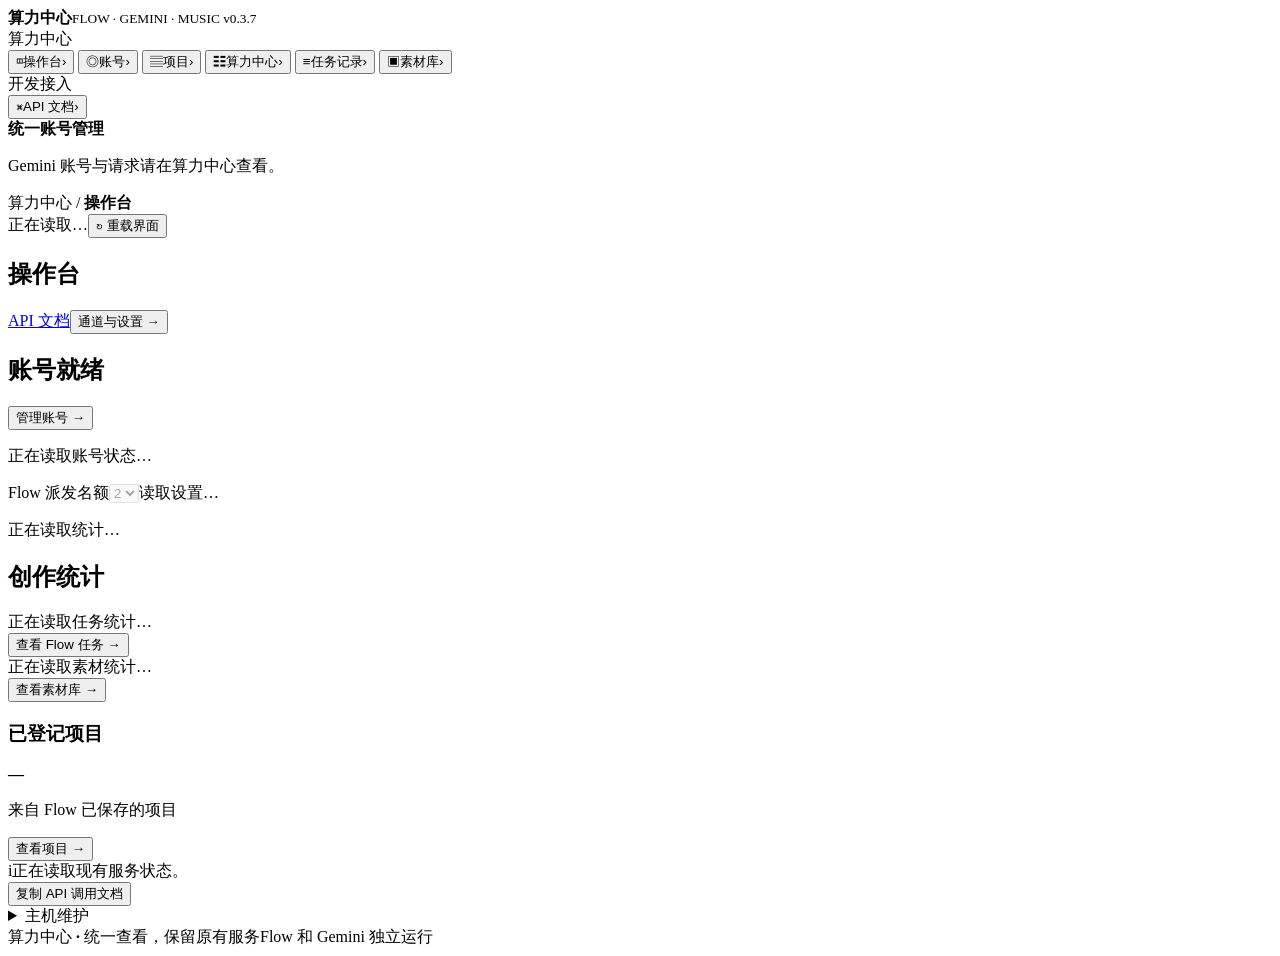
==== packaging/ubuntu/snapshot/workbench/index.html @ 949865a6 "优化账号池界面并折叠异常详情" ====
<!doctype html>
<html lang="zh-CN">
<head>
  <meta charset="utf-8">
  <meta name="viewport" content="width=device-width, initial-scale=1">
  <meta name="color-scheme" content="light">
  <title>算力中心</title>
  <link rel="stylesheet" href="/style.css">
  <script defer src="/app.js"></script>
</head>
<body>
  <div class="app-shell">
    <aside class="sidebar" aria-label="主导航">
      <div class="brand"><div class="brand-mark" aria-hidden="true"><span></span><span></span><span></span></div><div><strong>算力中心</strong><small>FLOW · GEMINI · MUSIC <span class="brand-version" aria-label="版本 0.3.7">v0.3.7</span></small></div></div>
      <div class="nav-label">算力中心</div>
      <nav class="navigation" aria-label="算力中心">
        <button class="nav-item active" data-view="overview" aria-current="page"><span class="nav-icon" aria-hidden="true">◫</span>操作台<span class="nav-arrow">›</span></button>
        <button class="nav-item" data-view="accounts"><span class="nav-icon" aria-hidden="true">◎</span>账号<span class="nav-arrow">›</span></button>
        <button class="nav-item" data-view="projects"><span class="nav-icon" aria-hidden="true">▤</span>项目<span class="nav-arrow">›</span></button>
        <button class="nav-item" data-view="work" type="button"><span class="nav-icon" aria-hidden="true">☷</span>算力中心<span class="nav-arrow">›</span></button>
        <button class="nav-item" data-view="records" type="button"><span class="nav-icon" aria-hidden="true">≡</span>任务记录<span class="nav-arrow">›</span></button>
        <button class="nav-item" data-view="library"><span class="nav-icon" aria-hidden="true">▣</span>素材库<span class="nav-arrow">›</span></button>
      </nav>
      <div class="sidebar-separator"></div>
      <div class="nav-label">开发接入</div>
      <nav class="navigation" aria-label="开发接入">
        <button class="nav-item" data-view="api" type="button"><span class="nav-icon" aria-hidden="true">⌘</span>API 文档<span class="nav-arrow">›</span></button>
      </nav>
      <div class="sidebar-note"><span class="note-dot"></span><div><b>统一账号管理</b><p>Gemini 账号与请求请在算力中心查看。</p></div></div>
    </aside>

    <main class="main-content">
      <header class="topbar"><div class="breadcrumb">算力中心 <span>/</span> <strong id="breadcrumb">操作台</strong></div><div class="top-actions"><span id="frontendUpdateStatus" class="updated" role="status" hidden>新版已到达 · 处理完草稿并返回操作台后自动更新</span><span id="lastUpdated" class="updated">正在读取…</span><button id="refresh" class="button button-light" type="button"><span aria-hidden="true">↻</span> 重载界面</button></div></header>

      <div class="content">
        <nav id="workBar" class="work-bar" aria-label="算力中心" hidden>
          <a href="#tasks" data-view="tasks">Flow</a>
          <a href="#conversations" data-view="conversations">自定义对话</a>
          <a href="#music" data-view="music">音乐生成</a>
        </nav>
        <section id="overviewView" class="view" aria-labelledby="overviewHeading">
          <div class="page-heading desk-heading">
            <div><h1 id="overviewHeading">操作台</h1></div>
            <div class="desk-heading-actions"><a class="button button-light" href="#api" data-view="api">API 文档</a><button id="overviewSchedule" class="button button-primary" type="button">通道与设置 <span aria-hidden="true">→</span></button></div>
          </div>

          <section id="operationsDashboard" class="operations-dashboard" aria-labelledby="dashboardHeading">
            <header class="dashboard-heading"><h2 id="dashboardHeading">账号就绪</h2><button class="text-link" type="button" data-view="accounts">管理账号 <span aria-hidden="true">→</span></button></header>
            <div id="overviewInsights" class="dashboard-summary"><p class="dashboard-loading">正在读取账号状态…</p></div>
            <section id="governanceDialog" class="governance-dialog governance-inline" hidden aria-labelledby="governanceTitle">
              <header><h2 id="governanceTitle">Gemini 一键就绪</h2><button type="button" class="button button-light" data-govern-close>收起</button></header>
              <p id="governanceStatus" role="status"></p>
              <div id="governanceItems"></div>
              <footer><button id="governanceCheck" class="button button-light" type="button">重新检查</button><button id="governanceRecords" type="button" class="text-link">对话记录 →</button></footer>
            </section>
            <div class="desk-usage">
              <div class="desk-dispatch"><label for="dispatchConcurrency">Flow 派发名额</label><select id="dispatchConcurrency" disabled><option value="1">1</option><option value="2" selected>2</option><option value="3">3</option><option value="4">4</option><option value="5">5</option></select><span id="dispatchConcurrencyStatus" class="dispatch-concurrency-status" role="status" aria-live="polite">读取设置…</span></div>
              <section id="geminiQuotaOverview" class="dashboard-quotas" aria-label="Flow 任务与 Gemini 额度"><p>正在读取统计…</p></section>
              <div id="dashboardRuntime"></div>
            </div>
          </section>

          <section class="desk-activity" aria-labelledby="deskActivityHeading">
            <h2 id="deskActivityHeading">创作统计</h2>
            <div class="overview-distributions">
              <article class="overview-chart"><div id="overviewTaskChart"><div class="empty">正在读取任务统计…</div></div><button class="text-link" type="button" data-view="tasks">查看 Flow 任务 <span aria-hidden="true">→</span></button></article>
              <article class="overview-chart"><div id="overviewMaterialChart"><div class="empty">正在读取素材统计…</div></div><button class="text-link" type="button" data-view="library">查看素材库 <span aria-hidden="true">→</span></button></article>
              <article class="overview-chart desk-projects"><div class="overview-chart-header"><h3>已登记项目</h3><strong id="projectCount">—</strong></div><p>来自 Flow 已保存的项目</p><button class="text-link" type="button" data-view="projects">查看项目 <span aria-hidden="true">→</span></button></article>
            </div>
          </section>

          <div class="desk-footer">
            <div class="notice" role="note"><span class="notice-symbol" aria-hidden="true">i</span><span id="sourceNotice">正在读取现有服务状态。</span></div>
            <div class="desk-footer-actions"><button id="overviewApiCopy" class="text-link" type="button">复制 API 调用文档</button><span id="overviewCopyStatus" class="overview-copy-status" role="status" aria-live="polite"></span></div>
            <details class="desk-maintenance"><summary>主机维护</summary><div class="host-power"><div class="host-power-info"><span>关闭 Ubuntu 主机后，所有服务、账号浏览器和进行中的任务都会停止，操作台也会下线。</span></div><span id="hostShutdownStatus" role="status"></span><button id="hostShutdown" class="button button-light host-shutdown" type="button">关闭主机</button></div></details>
          </div>
        </section>

        <section id="accountsView" class="view" aria-labelledby="accountsHeading" hidden>
          <div class="page-heading account-page-heading desk-heading"><div><h1 id="accountsHeading">统一账号池</h1><p>拖动卡片可调整 Gemini 和 Music 的账号优先顺序。</p></div><div class="account-heading-actions"><a class="button button-light" href="#api" data-view="api">API 文档 →</a><a class="button button-primary" href="http://127.0.0.1:18890/" target="_blank" rel="noopener noreferrer">＋ 添加本机账号</a></div></div>
          <div class="notice" role="note"><span class="notice-symbol" aria-hidden="true">i</span><span>Flow 与 Gemini 分别判断。官方实测成功仅证明该次调用；登录授权、额外核验和算力中心接入状态请查看账号详情。</span></div>
          <section class="account-pool" aria-labelledby="realAccountsHeading">
            <div class="account-pool-heading"><h2 id="realAccountsHeading">账号列表</h2><div class="account-heading-actions"><button id="activationScheduleToggle" class="button button-light" type="button" aria-expanded="false" aria-controls="activationSchedulePanel">通道与设置</button><button id="activateAccounts" hidden class="button button-primary" type="button" disabled>检查账号状态</button></div></div>
            <div id="realAccountsSummary" class="account-pool-summary">正在读取现有账号…</div>
            <div id="activationSchedulePanel" class="activation-schedule" hidden><h3>官方调用 · 账号池</h3><p>新对话按号池优先顺序分配，多轮固定账号；Gemini CLI 默认总并发 20，与 Flow 独立。网页登录和网页保活不参与官方调用，暂停限制继续保留。</p><p id="retainedSettings">正在只读核对已保存的设置…</p><div hidden>
              <form id="activationScheduleForm">
              <div class="activation-schedule-fields"><label><input id="activationScheduleEnabled" type="checkbox"> 启用每天定时检查</label><label>北京时间 <input id="activationScheduleTime" type="time" value="08:00" required></label><button class="button button-primary" type="submit">保存设置</button></div>
              <p id="activationScheduleStatus" class="panel-caption" role="status" aria-live="polite">正在读取定时设置…</p>
              <p class="panel-caption">算力中心运行时按时检查，近期已核对的账号不会重复检查。暂停、风控及结果待核查的账号会跳过；检查失败不会自动重试。</p>
              </form>
              <form id="activationPollForm" class="activation-poll">
                <div class="activation-schedule-fields"><label><input id="activationPollEnabled" type="checkbox"> 启用轮询检查</label><label>基础间隔 <input id="activationPollMinutes" type="number" min="1" max="1440" step="1" value="30" required> 分钟</label><button class="button button-primary" type="submit">保存轮询</button></div>
                <p id="activationPollStatus" class="panel-caption" role="status" aria-live="polite">正在读取轮询设置…</p>
                <p class="panel-caption">每次按顺序检查一个账号，实际间隔在设置值上下浮动 15%；近期已核对的账号不会重复检查。暂停、风控或检查失败的账号跳过，不自动重试。</p>
              </form>
            </div>
            </div><p class="panel-caption" hidden>逐个检查 Gemini 登录与额度，并读取 Flow 状态。每个符合条件的账号复用已有浏览器窗口，缺少窗口时按需打开；已有多个窗口不会自动关闭。冷却账号到期后再核对；有未确认消息或风控暂停的账号保留待处理。</p>
            <div id="activationProgress" hidden class="panel-caption" role="status" aria-live="polite">正在读取检查状态…</div>
            <div hidden><details id="activationDetails" hidden><summary>查看本轮账号结果</summary><div id="activationResults"></div></details></div>
            <div id="realAccountTable"><div class="empty">正在读取账号…</div></div>
            <p id="accountActionMessage" class="panel-caption" role="status" aria-live="polite"></p>
          </section>
          <section class="panel list-panel" aria-labelledby="dispatchPolicyHeading" hidden>
            <div class="panel-heading"><div><h2 id="dispatchPolicyHeading">Gemini 自动选号规则</h2><p class="panel-caption">用量达到上限时，自动选号不再选该账号；仅影响新的自动选号，不影响手动选号和 Flow。周用量未知时暂不按周用量排除。</p></div></div>
            <form id="dispatchPolicyForm" class="workflow-demo">
              <label for="fiveHourLimit">5 小时已用上限（%）</label><input id="fiveHourLimit" type="number" min="1" max="100" step="1" required>
              <label for="weeklyLimit">每周已用上限（%）</label><input id="weeklyLimit" type="number" min="1" max="100" step="1" required>
              <button id="saveDispatchPolicy" type="submit" class="button button-light">保存规则</button>
              <p id="dispatchPolicyMessage" class="panel-caption" role="status" aria-live="polite">正在读取规则…</p>
            </form>
          </section>
          <section class="panel list-panel" aria-labelledby="geminiActivityHeading">
            <div class="panel-heading"><div><h2 id="geminiActivityHeading">Gemini 请求记录</h2><p class="panel-caption">显示最近 100 条记录，官方独立实测与历史通道分别标注。</p></div><button id="refreshGeminiActivity" class="text-link" type="button">刷新记录</button></div>
            <div id="geminiActivity" class="table-wrap"><div class="empty">正在读取请求记录…</div></div>
          </section>
          <section class="panel original-tasks" aria-labelledby="geminiChatHeading">
            <div class="panel-heading"><div><h2 id="geminiChatHeading">Gemini 对话</h2><p class="panel-caption">官方 CLI 通道快捷发送；多轮对话和记录管理请使用对话页。</p></div></div>
            <div class="workflow-demo">
              <label for="geminiAccount">账号</label>
              <select id="geminiAccount"><option value="">先核对一个账号</option></select>
              <p><label for="geminiPrompt">内容</label></p>
              <textarea id="geminiPrompt" rows="4" cols="70" maxlength="20000" placeholder="输入要发送给 Gemini 的内容"></textarea>
              <p><label for="geminiFiles">添加附件（可选）</label></p>
              <input id="geminiFiles" type="file" multiple accept=".jpg,.jpeg,.png,.webp,.mp4,.mov,.webm,.pdf">
              <p class="subtle">支持图片、视频和 PDF；最多 4 个，合计不超过 100 MB。发送时附件会上传给 Gemini。</p>
              <div class="workflow-demo-actions"><button id="geminiSend" class="button button-primary" type="button">发送给 Gemini</button><button id="geminiNewRequest" class="button button-light" type="button" hidden>结束当前记录</button></div>
              <p id="geminiMessage" role="status">请选择账号，输入内容后发送。</p>
              <div id="geminiReply" aria-live="polite"></div>
            </div>
          </section>
        </section>

        <section id="projectsView" class="view" aria-labelledby="projectsHeading" hidden>
          <div class="page-heading"><div><div class="eyebrow"><span></span> PROJECTS</div><h1 id="projectsHeading">项目生命周期</h1><p>查看项目使用情况和素材保存状态。</p></div><a class="button button-light" href="#api" data-view="api">查看 API 文档 →</a></div>
          <div class="notice" role="note"><span class="notice-symbol" aria-hidden="true">i</span><span>目标规则：最后使用超过 7 天，且素材全部保存后清理。自动清理尚未启用；正在完善项目时间、云端清单与素材来源的核对。这里仅显示已登记项目。</span></div>
          <section class="panel list-panel"><div class="panel-heading"><div><h2>项目列表</h2><p id="projectListSummary" class="panel-caption">正在读取…</p></div><label class="search"><span aria-hidden="true">⌕</span><input id="projectSearch" type="search" placeholder="搜索项目、账号或编号" aria-label="搜索项目、账号或编号"></label></div><div id="projectTable" class="table-wrap"><div class="empty">正在读取项目…</div></div></section>
        </section>

        <section id="conversationsView" class="view" aria-labelledby="conversationsHeading" hidden>
          <div class="page-heading"><div><h1 id="conversationsHeading">自定义对话</h1><p>使用官方调用与账号池，保留每轮问答、账号和耗时。</p><p id="chatCreateStatus" class="chat-create-status" role="status" aria-live="polite"></p></div><button id="chatNew" class="button button-primary" type="button">新建对话</button></div>
          <div class="notice" role="note"><span class="notice-symbol">i</span><span>Gemini 无需网页常驻。新对话按号池优先顺序分配，续聊固定原账号；默认总并发 20，超出时排队，与 Flow 独立。单条新文字对话确认超时后，原账号最多重试三次；其他结果不明的请求待核对。</span></div>
          <section class="conversation-filters" aria-label="对话筛选">
            <div class="conversation-filter-grid">
              <label>搜索<input id="chatFilterSearch" type="search" placeholder="搜索对话名称" maxlength="120"></label>
              <label>账号<select id="chatFilterAccount"><option value="">全部账号</option></select></label>
              <label>状态<select id="chatFilterStatus" title="待核对包括结果或上下文未确认；其他状态按最近一轮显示。"><option value="">全部状态</option><option value="completed">已完成</option><option value="processing">处理中</option><option value="failed">失败</option><option value="unconfirmed">待核对</option><option value="empty">未开始</option><option value="unknown">状态未知</option></select></label>
              <label>类型<select id="chatFilterKind" aria-describedby="chatFilterHelp" title="生图和生视频按提问关键词识别，不代表生成成功；已有图片结果以实际保存为准。"><option value="">全部类型</option><option value="image">生图相关</option><option value="video">生视频相关</option><option value="image_result">已有图片结果</option><option value="attachment">含上传附件</option><option value="other">其他对话</option><option value="simulated">模拟测试</option></select></label>
              <button id="chatFilterReset" class="button button-light" type="button">清空筛选</button>
            </div>
            <div class="conversation-filter-footer"><span id="chatFilterSummary" role="status" aria-live="polite">正在读取对话…</span><span id="chatFilterHelp">生图和生视频按提问关键词识别，不代表已生成；Flow 独立任务在任务页。</span></div>
          </section>
          <div class="conversation-workspace">
            <section class="panel conversation-list-panel" aria-labelledby="chatListHeading">
              <div class="panel-heading conversation-list-heading"><h2 id="chatListHeading">我的对话</h2><button id="chatShowHidden" class="button button-light" type="button">查看已隐藏</button></div>
              <div id="chatList" class="compact-list" tabindex="0" aria-label="对话列表"></div>
            </section>
            <section class="panel conversation-detail-panel" aria-labelledby="chatTitle">
              <div class="panel-heading conversation-detail-heading"><div><h2 id="chatTitle">请选择或新建对话</h2><p class="panel-caption">问答、实际账号和耗时保存在本算力中心。</p></div><div class="conversation-detail-actions"><button id="chatRename" class="button button-light" type="button" disabled>重命名</button><button id="chatHide" class="button button-light" type="button" disabled>隐藏</button></div></div>
              <div id="chatHistory" class="workflow-demo conversation-history" tabindex="0" aria-label="对话内容" aria-live="polite"></div>
              <div class="workflow-demo conversation-composer">
                <div class="conversation-settings">
                  <div class="conversation-field"><label for="chatAccount">账号</label><select id="chatAccount"><option value="">请先核对 Gemini 登录</option></select></div>
                  <div class="conversation-field"><label for="chatModel">模型</label><select id="chatModel" disabled><option value="">Gemini 3.8 Flash</option></select></div>
                  <div class="conversation-field"><label for="chatEffort">思考等级</label><select id="chatEffort" disabled><option value="">中</option></select></div>
                </div>
                <p class="subtle" id="chatModelNote">官方调用使用固定模型，同一对话继续原账号与上下文。</p>
                <label class="conversation-prompt-label" for="chatPrompt">消息</label><textarea id="chatPrompt" rows="3" cols="70" maxlength="20000" placeholder="输入消息"></textarea>
                <div class="conversation-compose-actions"><div class="conversation-attachment"><label for="chatFiles">添加附件（可选）</label><input id="chatFiles" type="file" multiple accept=".jpg,.jpeg,.png,.webp,.mp4,.mov,.webm,.pdf"></div><button id="chatSend" class="button button-primary" type="button" disabled>发送</button></div>
                <p class="subtle conversation-attachment-note">此处发送文字对话；程序传图请使用 API 文档中的 Gemini 识图接口。</p><p id="chatMessage" role="status">请选择或新建对话。</p>
              </div>
            </section>
          </div>
        </section>

        <section id="libraryView" class="view" aria-labelledby="libraryHeading" hidden>
          <div class="page-heading library-page-heading"><div><div class="eyebrow"><span></span> MATERIAL LIBRARY</div><h1 id="libraryHeading">素材库</h1><p>集中查找、预览和管理你的图片、视频与音乐。</p></div><button id="libraryStorageOpen" class="button button-light" type="button">◫ 保存位置</button></div>
          <section class="library-intro" aria-label="素材库概览"><div><span class="section-kicker">YOUR MATERIALS</span><h2>让每一份成果，都找得到。</h2><p>图片、视频与音乐保存在已有素材库，可以直接预览和下载；历史 Gemini 分析结果保留。</p></div><div class="library-stats"><strong id="libraryTotal">—<small>份已保存素材</small></strong><div id="libraryBreakdown">正在读取素材库…</div></div></section>
          <section class="auto-analysis" hidden aria-label="素材自动分析"><div><strong>新素材自动分析</strong><p id="autoAnalysisStatus" role="status">正在读取设置…</p><small>使用已有 Gemini；只处理开启后的新素材，可能产生费用。补打会补充尚未进行 Gemini 分析的素材，保留已有标签；失败或结果未确认时不会自动重试。</small><p id="backfillStatus" role="status" aria-live="polite"></p><p id="backfillMessage" role="status" aria-live="polite"></p><div id="backfillIssues" aria-label="需要核对的素材"></div></div><div class="auto-analysis-actions"><button id="backfillOpen" class="button button-primary" type="button" disabled>读取中…</button><button id="backfillResume" class="button button-light" type="button" hidden>继续剩余素材</button><button id="autoAnalysisToggle" class="button button-light" type="button" disabled>读取中…</button></div></section>
          <details id="materialActivityPanel" class="panel list-panel"><summary><strong>Gemini 素材分析记录</strong> · 查看对应素材、调用账号和历史结果</summary><p class="panel-caption">按每次分析显示历史记录，账号来自该次请求；无法核实的信息会明确标出。点击素材可查看标签来源。</p><button id="materialActivityRefresh" class="button button-light" type="button">刷新分析记录</button><p id="materialActivityStatus" role="status"></p><div id="materialActivityList" class="table-wrap"></div><div class="library-pagination"><button id="materialActivityPrev" class="button button-light" type="button">← 上一页</button><span id="materialActivityPage"></span><button id="materialActivityNext" class="button button-light" type="button">下一页 →</button></div></details>
          <section class="library-filters" aria-label="素材筛选"><div class="library-filter-grid">
            <label class="library-query">搜索素材<input id="librarySearch" type="search" maxlength="500" placeholder="文件名、来源目录、提示词或内容标签"></label>
            <label>素材类型<select id="libraryKind"><option value="">全部类型</option><option value="image">图片</option><option value="video">视频</option><option value="audio">音频</option></select></label>
            <label>标签<select id="libraryTag"><option value="">全部标签</option></select></label><label>画风 ID<input id="libraryStyleId" maxlength="256" placeholder="精确匹配，可选"></label>
            <label>来源账号<select id="libraryAccount"><option value="">全部账号</option></select></label>
            <label>音频分类<select id="libraryAudioCategory"><option value="">全部分类</option><option value="music">音乐</option><option value="sound_effect">音效</option><option value="other">其他</option></select></label>
            <label>最短时长（秒）<input id="libraryDurationMin" type="number" min="0" step="any" placeholder="不限"></label>
            <label>最长时长（秒）<input id="libraryDurationMax" type="number" min="0" step="any" placeholder="不限"></label>
            <button id="libraryFind" class="button button-primary" type="button">搜索</button>
          </div><details class="library-advanced"><summary>多维筛选 <span>主体、场景、动作、风格、镜头、色调、关键词</span></summary><div id="libraryDimensionFilters" class="library-dimensions"></div></details>
          <div class="library-filter-actions"><button id="libraryReset" class="button button-light" type="button">清空筛选</button><p id="librarySummary" role="status">正在读取…</p></div></section>
          <div id="libraryItems" class="library-grid" aria-live="polite"></div><div class="library-pagination"><button id="libraryPrev" class="button button-light" type="button">← 上一页</button><span id="libraryPage"></span><button id="libraryNext" class="button button-light" type="button">下一页 →</button></div>
          <dialog id="backfillDialog" class="api-copy-dialog" aria-labelledby="backfillDialogHeading"><h2 id="backfillDialogHeading">补打素材标签</h2><p>找到 <strong id="backfillPreviewCount">0</strong> 份尚未进行 Gemini 分析的素材。</p><p>将使用现有 Gemini 逐份分析，保留已有标签，可能产生费用。已分析、失败或结果未确认的素材不会重复提交。</p><div class="api-key-dialog-actions"><button id="backfillConfirm" class="button button-primary" type="button">开始补打</button><button id="backfillCancel" class="button button-light" type="button">取消</button></div></dialog>
          <dialog id="libraryDetailPanel" class="library-dialog" aria-labelledby="materialDetailHeading"><div class="library-dialog-header"><div><span class="section-kicker">MATERIAL DETAILS</span><h2 id="materialDetailHeading">素材详情</h2></div><button id="libraryClose" class="button button-light" type="button">关闭</button></div><div id="libraryDetail"></div></dialog>
          <dialog id="libraryStorageDialog" class="storage-dialog" aria-labelledby="storageHeading"><div class="library-dialog-header"><div><span class="section-kicker">STORAGE</span><h2 id="storageHeading">素材保存位置</h2></div><button id="libraryStorageClose" class="button button-light" type="button">关闭</button></div><div class="storage-content"><p>当前素材由 Ubuntu 上的 Flow 素材库统一保存。</p><div class="storage-current"><span>正在使用的位置</span><strong id="libraryStoragePath">正在读取…</strong><small id="libraryStorageSpace"></small></div><p class="storage-warning">更换真实存放目录需要短暂停止 Flow，并核对与迁移已有素材。这里只保存待切换的位置，当前存放位置不会改变。</p><label for="libraryStorageTarget">计划使用的 Ubuntu 目录</label><input id="libraryStorageTarget" type="text" maxlength="1024" placeholder="输入已存在的空目录，例如 /mnt/素材盘/新素材库" autocomplete="off"><p class="storage-hint">请输入 Ubuntu 上的绝对路径；选择前请确保目录已存在且可写。</p><button id="libraryStoragePlan" class="button button-primary" type="button">检查并保存计划位置</button><p id="libraryStorageMessage" role="status"></p><p id="libraryStoragePending" class="storage-pending"></p></div></dialog>
        </section>

        <section id="tasksView" class="view" aria-labelledby="tasksHeading" hidden>
          <div class="page-heading"><div><div class="eyebrow"><span></span> TASKS</div><h1 id="tasksHeading">Flow 任务</h1><p>在算力中心查看流程进度和原后台任务。</p></div><a class="button button-light" href="#api" data-view="api">查看 API 文档 →</a></div>
          <div class="notice" role="note"><span class="notice-symbol" aria-hidden="true">i</span><span>Flow 任务由原后台执行，系统自动安排账号和项目。</span></div>
          <details class="panel task-tools original-tasks" aria-labelledby="flowCreateHeading">
            <summary><strong id="flowCreateHeading">创建 Flow 任务</strong></summary><p class="panel-caption">无需填写项目，系统自动安排账号和项目；任务会真实生成并可能消耗积分。</p>
            <div class="workflow-demo">
              <details><summary>项目设置（可选）</summary><p><label for="flowProject">指定已有项目（可选）</label><br><select id="flowProject"><option value="auto">自动安排账号和项目</option></select></p><p>保持自动安排即可直接创建任务，无需先建立或填写项目。</p></details>
              <p><label for="flowKind">类型</label> <select id="flowKind"><option value="image">图片</option><option value="video">视频</option><option value="audio">音频</option></select>
              <label for="flowModel">模型</label> <select id="flowModel"></select>
              <label for="flowAspect">比例</label> <select id="flowAspect"></select>
              <label for="flowCount">数量</label> <select id="flowCount"><option>1</option><option>2</option><option>3</option><option>4</option></select></p>
              <p id="flowVideoOptions" hidden><label for="flowResolution">清晰度</label> <select id="flowResolution"><option>720p</option><option>360p</option></select>
              <label for="flowDuration">时长（秒）</label> <select id="flowDuration"><option>8</option><option>4</option><option>6</option><option>10</option></select></p>
              <p><label for="flowStyleId">画风 ID（可选）</label> <input id="flowStyleId" type="text" autocomplete="off"></p>
              <p><label for="flowPrompt">提示词</label></p><textarea id="flowPrompt" rows="4" cols="70" maxlength="10000"></textarea>
              <p><label><input id="flowAutoRetry" type="checkbox" checked disabled> 单图或单视频失败后自动换号重试（最多 3 次）</label><br><small>取消勾选后只尝试一次。结果不明时保留原任务供核对。</small></p>
              <p><label><input id="flowConfirm" type="checkbox"> 我确认创建本次任务，并同意此次可能产生的积分消耗</label></p>
              <div class="workflow-demo-actions"><button id="flowSend" class="button button-primary" type="button" disabled>提交 Flow 任务</button><button id="flowNewRequest" class="button button-light" type="button" hidden>已核对，结束当前记录</button></div>
              <p id="flowMessage" role="status">请选择项目并填写提示词。</p>
            </div>
          </details>
          <details id="taskWindowsPanel" class="panel task-tools original-tasks" aria-labelledby="taskWindowsHeading"><summary><strong id="taskWindowsHeading">调度中心 · 账号任务窗口</strong></summary><p id="taskWindowsSummary" class="panel-caption">正在读取窗口绑定…</p><p class="panel-caption">每个账号固定一扇任务窗口，同账号输入排队。发送前重新核对账号、项目网页和桌面窗口，再激活到前台；手工窗口和草稿保留。以下显示上次核对结果。</p><div id="taskWindowsTable" class="table-wrap"><div class="empty">正在读取窗口…</div></div>
            <section class="original-tasks" aria-labelledby="accountSyncHeading">
              <div class="panel-heading"><div><h3 id="accountSyncHeading">调度任务记录</h3><p id="accountSyncSummary" class="panel-caption">正在读取调度任务记录…</p></div></div>
              <div id="accountSyncTable" class="table-wrap"><div class="empty">正在读取调度任务记录…</div></div>
            </section>
          </details>
        </section>
        <section id="recordsView" class="view" aria-labelledby="recordsHeading" hidden>
          <div class="page-heading"><div><h1 id="recordsHeading">任务记录</h1><p>查看 Flow、Gemini 和音乐生成的进度与结果。</p></div></div>
          <div class="records-tabs" role="tablist" aria-label="任务记录分类"><button id="flowRecordsTab" class="records-tab" role="tab" type="button" aria-selected="true" aria-controls="taskRecords">Flow 任务</button><button id="geminiRecordsTab" class="records-tab" role="tab" type="button" aria-selected="false" aria-controls="geminiRecords" tabindex="-1">Gemini 任务</button><button id="musicRecordsTab" class="records-tab" role="tab" type="button" aria-selected="false" aria-controls="musicRecords" tabindex="-1">音乐生成</button></div>
          <section id="taskRecords" class="panel list-panel original-tasks" role="tabpanel" aria-labelledby="taskRecordsHeading"><div class="panel-heading"><div><h2 id="taskRecordsHeading">最近任务记录</h2><p id="taskListSummary" class="panel-caption">正在读取…</p><small id="taskLiveStatus" class="subtle" role="status">正在连接任务记录…</small></div><div class="filter-row"><label class="search"><span aria-hidden="true">⌕</span><input id="taskSearch" type="search" placeholder="搜索项目、任务或原任务编号" aria-label="搜索项目、任务或原任务编号"></label><label class="select-label"><span class="sr-only">任务类型</span><select id="taskKindFilter"><option value="">全部类型</option></select></label><label class="select-label"><span class="sr-only">任务状态</span><select id="taskStatusFilter"><option value="">全部状态</option><option value="queued">排队中</option><option value="running">执行中</option><option value="succeeded">已完成</option><option value="failed">失败</option><option value="interrupted">已中断</option><option value="cancelled">已取消</option></select></label><button id="taskFiltersReset" class="button button-light" type="button" disabled>清空筛选</button></div></div><div id="taskTable" class="table-wrap"><div class="empty">正在读取任务…</div></div></section>
          <section id="geminiRecords" class="panel list-panel" role="tabpanel" aria-label="Gemini 请求记录" hidden><div class="panel-heading"><div><h2>Gemini 请求记录</h2><p id="geminiRecordSummary" class="panel-caption">切到该标签后读取。</p></div><label class="select-label"><input id="geminiShowChecks" type="checkbox"> 显示自查请求</label></div><div id="geminiRecordTable" class="table-wrap"><div class="empty">切到该标签后读取最近的 Gemini 请求。</div></div></section>
          <section id="musicRecords" class="panel list-panel" role="tabpanel" aria-labelledby="musicRecordsTab" hidden>
            <div class="panel-heading"><div><h2>音乐生成记录</h2><p id="musicRecordSummary" class="panel-caption" role="status">正在读取…</p></div><a class="button button-primary" href="#music" data-view="music">去生成音乐</a></div>
            <div id="musicRecordTable" class="table-wrap"></div>
          </section>
        </section>
        <section id="musicView" class="view" aria-labelledby="musicHeading" hidden>
          <div class="page-heading"><div><div class="eyebrow"><span></span> MUSIC STUDIO</div><h1 id="musicHeading">音乐生成</h1><p>用 Flow Music 的 Lyria 模型生成可下载的音频，消耗对应账号的音乐积分。</p></div></div>
          <section class="panel list-panel" aria-labelledby="musicFormHeading">
            <div class="panel-heading"><div><h2 id="musicFormHeading">生成音乐</h2><p id="musicCredits" class="panel-caption">正在读取音乐账号状态…</p></div></div>
            <div class="music-form">
              <label for="musicModel">模型</label>
              <select id="musicModel"><option value="lyria-fast">Lyria 3.5 Fast（快 · 省）</option><option value="lyria">Lyria 3.5</option><option value="lyria-pro">Lyria 3 Pro</option><option value="lyria-pro-fast">Lyria 3 Pro Fast</option></select>
              <label for="musicPrompt">描述（可写风格、情绪、乐器、歌词或时长，例如"无人声钢琴 BGM，约 1 分钟"）</label>
              <textarea id="musicPrompt" rows="4" maxlength="2000" placeholder="轻快的钢琴背景音乐，无人声，适合短视频背景"></textarea>
              <label for="musicTags">手动标签（可选，每行一个，原样保存）</label><textarea id="musicTags" rows="2" placeholder="项目配乐&#10;片头备选"></textarea>
              <label for="musicStyleId">画风 ID（可选，原样保存）</label><input id="musicStyleId" maxlength="256">
              <p class="subtle">从描述自动提取风格、情绪和用途标签，表示生成要求，不代表音频已经分析。</p>
              <div class="music-form-actions"><button id="musicGenerate" class="button button-primary" type="button">生成音乐</button><span id="musicStatus" role="status" aria-live="polite"></span></div>
            </div>
          </section>
          <section class="panel list-panel" aria-labelledby="musicResultHeading" id="musicResultPanel" hidden>
            <div class="panel-heading"><div><h2 id="musicResultHeading">生成结果</h2><p id="musicResultSummary" class="panel-caption"></p></div></div>
            <div id="musicResult" class="table-wrap"></div>
          </section>
        </section>
        <section id="apiView" class="view api-view" aria-labelledby="apiHeading" hidden>
          <div class="page-heading api-page-heading"><div><div class="eyebrow"><span></span> API / INTEGRATION</div><h1 id="apiHeading">API 文档</h1><p>查看请求地址、参数和返回结果。</p></div><div class="api-page-actions"><button id="apiCopyAll" class="button button-primary" type="button">一键复制完整文档</button><span id="apiCopyAllStatus" role="status" aria-live="polite"></span></div></div>
          <div class="api-intro"><div><span class="api-intro-label">算力中心 · 统一接口</span><h2>请求与返回</h2><p>算力中心按请求类型分流：对话、推理、识图走 Gemini；生图、生视频走 Flow；音乐生成走音乐服务。不会根据正文改派通道。以上功能使用同一把算力中心密钥，无需 Google API 密钥。</p></div><div class="api-base"><span>统一 API 地址</span><code>http://127.0.0.1:18922</code><small>当前电脑或已建立转发的客户端</small></div></div>
          <section class="api-key-manager" aria-labelledby="api-key-heading"><div class="api-key-heading"><div><span class="api-intro-label">API KEYS</span><h2 id="api-key-heading">密钥管理</h2><p>同一把密钥可调用本页所有需要鉴权的接口。</p></div></div><form id="apiKeyForm" class="api-key-form"><label for="apiKeyName">密钥名称</label><input id="apiKeyName" maxlength="48" required placeholder="例如：视频制作项目" autocomplete="off"><button id="apiKeyCreate" class="button button-primary" type="submit">创建密钥</button></form><p id="apiKeyStatus" class="api-key-status" role="status" aria-live="polite">正在读取密钥…</p><div id="apiKeyList" class="api-key-list"></div></section>
          <nav class="api-jump" aria-label="API 文档目录"><button type="button" data-api-target="api-start">请求准备</button><button type="button" data-api-target="api-reasoning">对话与推理</button><button type="button" data-api-target="api-gemini-vision">上传图片并识别</button><button type="button" data-api-target="api-aigc">生成图片或视频</button><button type="button" data-api-target="api-music">音乐生成与音频</button><button type="button" data-api-target="api-reference">结果与下载</button></nav>
          <div class="api-main">
            <section class="api-panel" aria-labelledby="api-start">
              <div class="api-heading"><span>01</span><div><h2 id="api-start" tabindex="-1">请求准备</h2></div></div>
              <p>调用地址是 <code>http://127.0.0.1:18922</code>。远程连接时需保持算力中心的端口转发。请求带 <code>Authorization: Bearer &lt;算力中心密钥&gt;</code>；JSON 用 <code>application/json</code>，文件原始字节用 <code>application/octet-stream</code>。</p>
              <p>提交对话、识图或生成前，用 <code>Idempotency-Key</code> 传入并保存一个 UUID。超时或返回 <code>unknown</code> 时用原编号查询，不能换新编号重发。</p>
              <div class="api-endpoint"><b>GET</b><code>/health</code><span>统一 API 存活检查，不需要密钥；只说明 18922 端口可访问。</span></div>
              <div class="api-endpoint"><b>GET</b><code>/api/health</code><span>带密钥读取 API v1、部署信息和请求策略。</span></div>
              <div class="api-endpoint"><b>GET</b><code>/api/snapshot</code><span>读取 flow_models、tasks、real_accounts 和可用状态；提交前重新读取。</span></div>
              <p class="api-note"><strong>状态处理：</strong>200/201 表示查询或创建成功，202 表示已排队，400/401/403/404/409 表示请求或状态问题，502/503 表示上游暂时不可用。连接超时、502、503 或 <code>unknown</code> 都要保留原编号查询，不能重复生成。</p>
              <div class="api-code-head"><span>Python 公共准备 · 先设置 STUDIOWRIGHT_API_KEY</span><button type="button" data-copy-code="api-code-base">复制代码</button></div><pre class="api-code" tabindex="0"><code id="api-code-base">import json, os
from pathlib import Path
from uuid import uuid4
from urllib.request import Request, build_opener, ProxyHandler

BASE = "http://127.0.0.1:18922"
AUTH = {"Authorization": "Bearer " + os.environ["STUDIOWRIGHT_API_KEY"]}
HTTP = build_opener(ProxyHandler({}))

def call(path, payload=None, request_id=None, *, file=None):
    headers = dict(AUTH)
    body = None
    if request_id:
        headers["Idempotency-Key"] = request_id
    if file is not None:
        headers["Content-Type"] = "application/octet-stream"
        body = Path(file).read_bytes()
    elif payload is not None:
        headers["Content-Type"] = "application/json"
        body = json.dumps(payload).encode("utf-8")
    with HTTP.open(Request(BASE + path, data=body, headers=headers), timeout=180) as res:
        return json.load(res)</code></pre>
            </section>
            <section class="api-panel" aria-labelledby="api-reasoning">
              <div class="api-heading"><span>02</span><div><h2 id="api-reasoning" tabindex="-1">Gemini · 对话与推理</h2></div></div>
              <div class="api-endpoint"><b>POST</b><code>/api/conversations</code><span>传 title，返回对话 id。</span></div>
              <div class="api-endpoint"><b>POST</b><code>/api/real-pool/chat</code><span>传 conversation_id、account: "auto"、prompt，返回 request_id 和 status。</span></div>
              <p>文字对话可选择 <code>gemini-4-neon</code>、<code>gemini-4-hydrogen</code> 和 <code>gemini-3.8-flash</code>。Neon、Hydrogen 的 <code>effort</code> 支持 <code>low</code>、<code>medium</code>、<code>high</code>、<code>xhigh</code>，默认 <code>high</code>。Flash 支持前三档，默认 <code>medium</code>。也可直接传完整型号，如 <code>gemini-4-neon-xhigh</code>。</p>
              <p>新对话首轮使用 <code>account: "auto"</code> 时，可加 <code>fallback_model</code>。只有高级池在发送前无可用账号时，才改用指定的 Flash 型号。查看返回的 <code>requested_model</code>、实际 <code>model</code> 和 <code>fallback.used</code>。两个池都不可用时，入队前返回 HTTP 409，入队后按原编号查询失败原因。</p>
              <p>续聊沿用实际绑定的模型系列和账号，允许修改同系列的思考等级。部分回复或结果未知时按原请求编号查询。高级池可派发账号数和共享额度见「总览 → Gemini 各账号额度」。</p>
              <div class="api-code-head"><span>复制文字请求 · 实际发送</span><button type="button" data-copy-code="api-official-python">复制代码</button></div><pre class="api-code" tabindex="0"><code id="api-official-python">chat = call("/api/conversations", {"title": "我的对话"})
rid = str(uuid4())
print("请求编号:", rid, flush=True)
print(call("/api/real-pool/chat", {
    "conversation_id": chat["id"], "account": "auto", "prompt": "请用一句话介绍你自己。"
}, rid))</code></pre>
              <div class="api-code-head"><span>复制高级模型请求 · 允许降级到 Flash</span><button type="button" data-copy-code="api-advanced-python">复制代码</button></div><pre class="api-code" tabindex="0"><code id="api-advanced-python">chat = call("/api/conversations", {"title": "高级模型与 Flash 降级"})
rid = str(uuid4())
print("请求编号:", rid, flush=True)
print(call("/api/real-pool/chat", {
    "conversation_id": chat["id"], "account": "auto",
    "prompt": "请列出这个方案的三个关键风险。",
    "model": "gemini-4-neon", "effort": "xhigh",
    "fallback_model": "gemini-3.8-flash-medium"
}, rid))
# 后续用 call(f"/api/real-pool/requests/{rid}") 查询最终型号和回复。</code></pre>
            </section>
            <section class="api-panel" aria-labelledby="api-gemini-vision">
              <div class="api-heading"><span>03</span><div><h2 id="api-gemini-vision" tabindex="-1">Gemini · 上传图片并识别</h2></div></div>
              <div class="api-endpoint"><b>POST</b><code>/api/real-pool/uploads/{请求编号}/{序号}/{扩展名}</code><span>传图片原始字节。序号从 0 开始；返回 index、extension、sha256。</span></div>
              <div class="api-endpoint"><b>POST</b><code>/api/real-pool/image-analysis</code><span>传 account: "auto"、prompt、attachments（上传回执数组），请求头沿用上传路径中的编号。返回 request_id、status 和 conversation_id。</span></div>
              <p>可传 1～4 张 JPG、PNG、WebP，单张最多 8 MiB、合计 16 MiB、单张不超过 2400 万像素。只校验时用 <code>POST /api/real-pool/image-analysis-validate</code>，参数相同，返回 <code>valid</code>、<code>submitted: false</code> 和 <code>image_count</code>。</p>
              <div class="api-code-head"><span>复制识图请求 · 默认只校验</span><button type="button" data-copy-code="api-code-gemini-vision">复制代码</button></div><pre class="api-code" tabindex="0"><code id="api-code-gemini-vision">files = [Path("产品.png"), Path("场景.jpg")]
rid = str(uuid4())
print("请求编号:", rid, flush=True)
attachments = [
    call(f"/api/real-pool/uploads/{rid}/{i}/{f.suffix.lower().lstrip('.')}", file=f)
    for i, f in enumerate(files)
]
payload = {"account": "auto", "prompt": "请按顺序分别描述图片。", "attachments": attachments}
print(call("/api/real-pool/image-analysis-validate", payload, rid))
# 正式识图：print(call("/api/real-pool/image-analysis", payload, rid))</code></pre>
            </section>
            <section class="api-panel" aria-labelledby="api-aigc">
              <div class="api-heading"><span>04</span><div><h2 id="api-aigc" tabindex="-1">Flow · 生成图片或视频</h2></div></div>
              <div class="api-endpoint"><b>POST</b><code>/api/real-pool/flow</code><span>传 kind、confirm: true 和 params。返回 request_id、status、task_id；submitted 表示已排队。</span></div>
              <p>Flow 确认接收视频后释放派发名额，其他账号可以继续上传和提交。同账号依次处理自己的任务，已提交视频由算力中心跟进并下载。提交后保留原 <code>task_id</code>，可继续提交新请求并轮询前一条的结果。</p>
               <p>图片在 <code>params</code> 里填写 <code>prompt</code>、<code>model</code>、<code>aspect</code>、<code>count</code>；视频额外填写 <code>resolution</code>、<code>duration</code>。模型 ID 从快照取。时长按模型区分：Omni 1.1 Flash 为 4/6/8/10 秒，Omni 1.2 Flash 为 3～15 秒连续可调；画面比例 16:9 或 9:16。账号和项目由算力中心安排；积分按 Flow 实际报价计费，平台不设单笔上限。单图或单视频在请求顶层传 <code>"auto_retry": false</code> 后只尝试一次。</p>
              <div class="api-code-head"><span>复制纯文字生成请求 · 实际提交</span><button type="button" data-copy-code="api-code-generate">复制代码</button></div><pre class="api-code" tabindex="0"><code id="api-code-generate">rid = str(uuid4())
print("请求编号:", rid, flush=True)
payload = {
    "kind": "image",  # 生视频时改为 video，并补上 resolution 和 duration；首尾帧参考见下方"带参考素材"
    "confirm": True,
    "params": {"prompt": "一张清晨海边的照片", "model": "填写快照中的模型 ID",
               "aspect": "16:9", "count": 1}
}
print(call("/api/real-pool/flow", payload, rid))</code></pre>
              <h3>带参考素材</h3>
              <div class="api-endpoint"><b>POST</b><code>/api/real-pool/flow-references/auto/{素材 UUID}/{扩展名}</code><span>逐个上传文件原始字节，返回 reference_id。上传、校验和提交使用同一个 Idempotency-Key，不填账号或项目。</span></div>
              <div class="api-table-wrap"><table class="api-table"><thead><tr><th scope="col">模式</th><th scope="col">在 params 中添加</th></tr></thead><tbody><tr><td>图生图</td><td><code>mode: "image-to-image"</code> 和 <code>reference_ids</code>（图片编号数组）</td></tr><tr><td>Omni 首帧或首尾帧</td><td><code>mode: "frames"</code>、<code>start_reference_id</code>，可选 <code>end_reference_id</code>（图片编号）</td></tr><tr><td>Omni 混合参考</td><td><code>model: "omni-flash-1.1"</code>、<code>mode: "ingredients"</code> 和 <code>reference_ids</code>（图片、MP4 编号数组）</td></tr></tbody></table></div>
              <p>参考文件支持 JPG、PNG、WebP 和上述模式允许的 MP4，不接收独立音频。单文件最多 8 MiB、合计 64 MiB，编号 24 小时有效。单图或单视频由平台统一启用换号重试，最多换 3 个账号；重试行为不受调用方控制。图片只在确认未发送时重试；视频重试沿用原任务的时长与清晰度。结果不明不重发。查询和下载始终用原任务编号。只校验时发送 <code>POST /api/real-pool/flow-validate</code> 并设 <code>confirm: false</code>，返回 <code>valid</code>、<code>submitted: false</code> 和 <code>reference_count</code>。</p>
              <div class="api-code-head"><span>复制参考素材请求 · 默认只校验</span><button type="button" data-copy-code="api-code-flow-references">复制代码</button></div><pre class="api-code" tabindex="0"><code id="api-code-flow-references">rid = str(uuid4())
print("请求编号:", rid, flush=True)
file = Path("首帧.png")
ext = file.suffix.lower().lstrip(".")
ref = call(f"/api/real-pool/flow-references/auto/{uuid4()}/{ext}",
           request_id=rid, file=file)
payload = {
    "kind": "video", "confirm": False,
    "params": {"prompt": "镜头平稳前推", "model": "omni-flash-1.2", "aspect": "16:9",
               "count": 1, "resolution": "720p", "duration": 8,
               "mode": "frames", "start_reference_id": ref["reference_id"]}
}
print(call("/api/real-pool/flow-validate", payload, rid))
# 正式提交：将 confirm 改成 True，再调用 /api/real-pool/flow。</code></pre>
            </section>
            <section class="api-panel" aria-labelledby="api-music"><div class="api-heading"><span>05</span><div><h2 id="api-music" tabindex="-1">音乐生成与音频</h2><p>在 18922 端口提交音乐生成任务、查询进度，并从素材库筛选和下载音频。沿用算力中心密钥。</p></div></div>
              <div class="api-endpoint"><b>POST</b><code>/api/music/jobs</code><span>返回202和job。request_id 必填 UUID，保存后用于查询；Idempotency-Key 如传入必须一致。</span></div>
              <div class="api-endpoint"><b>GET</b><code>/api/music/jobs/{request_id}</code><span>只查询原任务，不重新生成；不存在返回404。</span></div>
              <p>prompt：1～2000字。model：lyria-fast（默认，Lyria 3.5 Fast）、lyria（Lyria 3.5）、lyria-pro（Lyria 3 Pro）、lyria-pro-fast（Lyria 3 Pro Fast）。时长写进提示词，不保证精确时长。</p>
              <p>tags：可选字符串数组，最多30个，每个1～80字；style_id：可选1～256字非空字符串。手动标签和画风 ID 原样保存，不传照常生成入库。auto_tags 从提示词自动提取，表示生成要求，不代表音频分析；未识别内容不猜测，不调用额外模型，不覆盖手动标签。</p>
              <p>状态：generating生成中、ingesting入库中、recovering恢复原任务、completed已取得结果、unknown待核对。同编号同内容只生成一次，修改标签或画风 ID 也算不同内容，返回400。断线、刷新和重启后只查询原编号，不自动重发。</p>
              <p>result.music_tags 和 clips[].music_tags 按 music_style（音乐风格）、music_mood（情绪）、music_instrument（乐器）、music_use（用途）、music_voice（人声）分类；auto_tags 平铺列表保留兼容。素材库可用同名参数叠加筛选，例如 kind=audio&amp;music_instrument=钢琴&amp;music_mood=舒缓。result.clips：音频/WAV地址和标签；result.library：入库回执，含asset_id、path、kind、ok。result.ingested 是文件数。completed若带ingest_error或ingested=0，表示音乐已有结果但入库未完成，不能为了入库重复生成。</p>
              <p>GET /api/library?kind=audio&amp;tag=钢琴 可筛选标签，叠加style_id精确筛选画风ID；参数使用URL编码。GET /api/library/{asset_id} 查详情，GET /api/library/{asset_id}/file 带同一密钥下载。优先使用入库路径，外部音频地址可能过期。</p>
              <p>统一 API 不开放音乐账号管理、就绪操作、同步generate或jobs/latest。手动标签和画风 ID 保存在原任务，重启恢复不会丢失。</p>
              <p>素材列表可用 audio_category 筛选音乐、音效或其他，用 duration_min、duration_max 按实际秒数筛选，包含边界，可只填写一端。可叠加标签与画风 ID。</p>
              <p>音频素材详情返回 duration（实际秒数，未读取时为 null）与 audio_category（music 音乐、sound_effect 音效、other 其他）。</p>
              <div class="api-code-head"><span>音乐生成、查询与下载示例（沿用公共准备）</span><button type="button" data-copy-code="api-code-music">复制代码</button></div><pre class="api-code" tabindex="0"><code id="api-code-music"># 沿用上文的 call、BASE、AUTH、HTTP。
from urllib.parse import urlencode
import time
rid = str(uuid4())  # 保存此编号；网络中断后只查询它
job = call(&quot;/api/music/jobs&quot;, {
    &quot;request_id&quot;: rid,
    &quot;prompt&quot;: &quot;轻快钢琴背景音乐，无人声，适合口播，约30秒&quot;,
    &quot;model&quot;: &quot;lyria-fast&quot;,
    &quot;tags&quot;: [&quot;项目A&quot;, &quot;片头备选&quot;],
    &quot;style_id&quot;: &quot;STYLE-001&quot;
}, rid)[&quot;job&quot;]
for _ in range(180):
    if job[&quot;status&quot;] in (&quot;completed&quot;, &quot;unknown&quot;):
        break
    time.sleep(5)
    job = call(&quot;/api/music/jobs/&quot; + rid)[&quot;job&quot;]
print(rid, job)
# unknown 或仍在执行：保留 rid，稍后 GET；不要换编号重新生成。
if job[&quot;status&quot;] == &quot;completed&quot;:
    for i, item in enumerate(job[&quot;result&quot;].get(&quot;library&quot;, [])):
        if item.get(&quot;ok&quot;) and item.get(&quot;path&quot;):
            # path 为同一统一 API 的素材下载路径；格式见素材详情 mime。
            with HTTP.open(Request(BASE + item[&quot;path&quot;], headers=AUTH), timeout=180) as res:
                with open(f&quot;{rid}-{i}.audio&quot;, &quot;xb&quot;) as output:
                    while chunk := res.read(65536):
                        output.write(chunk)
query = urlencode({&quot;kind&quot;: &quot;audio&quot;, &quot;audio_category&quot;: &quot;music&quot;,
                   &quot;duration_min&quot;: 30, &quot;duration_max&quot;: 65, &quot;tag&quot;: &quot;钢琴&quot;, &quot;style_id&quot;: &quot;STYLE-001&quot;})
print(call(&quot;/api/library?&quot; + query))</code></pre>
            </section>
            <section class="api-panel" aria-labelledby="api-reference">
              <div class="api-heading"><span>06</span><div><h2 id="api-reference" tabindex="-1">结果与下载</h2></div></div>
              <div class="api-endpoint"><b>GET</b><code>/api/real-pool/requests/{请求编号}</code><span>查询文字或识图。status 为 completed 时，response 是回复；处理中继续查，失败或未知时读 note。</span></div>
              <div class="api-endpoint"><b>GET</b><code>/api/real-pool/flow-requests/{请求编号}</code><span>查询提交记录。task_id 始终是原任务号，task 是最新执行结果。</span></div>
              <div class="api-endpoint"><b>GET</b><code>/api/tasks/{原任务编号}</code><span>直接查询最新状态和下载路径，换号重试后仍用原任务号。</span></div>
              <div class="api-endpoint"><b>POST</b><code>/api/tasks/{原任务编号}/retry</code><span>确认单图失败后，沿用该次的账号、项目和参数，继续使用原任务号。请求体为 <code>{"expected_ordinal":0,"confirm_generation":true}</code>。</span></div>
              <p><code>expected_ordinal</code> 填原任务里最近一次已核对尝试的 <code>ordinal</code>，首次为 <code>0</code>。同一个尝试序号重复提交只补跑一次。收到 <code>202</code> 后继续查原任务号。任务结果待核对或已变化时，接口返回 <code>409</code>。</p>
              <div class="api-endpoint"><b>GET</b><code>/api/tasks/{任务编号}/files/{序号}</code><span>下载生成文件。使用任务的 downloads[].path，带同一密钥，返回文件字节。</span></div>
              <div class="api-code-head"><span>复制查询与下载</span><button type="button" data-copy-code="api-code-result">复制代码</button></div><pre class="api-code" tabindex="0"><code id="api-code-result"># rid 为发送时保存的编号。查文字或识图：
# print(call("/api/real-pool/requests/" + rid))
record = call("/api/real-pool/flow-requests/" + rid)
print(record)
if record.get("task_id"):
    task = call("/api/tasks/" + record["task_id"])
    if task:
        print(task["status"])
        for item in task["downloads"]:
            with HTTP.open(Request(BASE + item["path"], headers=AUTH), timeout=180) as res:
                with open(Path(item["name"]).name, "xb") as output:
                    while chunk := res.read(65536):
                        output.write(chunk)</code></pre>
              <p>已入库素材：<code>GET /api/library?page=1&amp;limit=24</code> 查列表，<code>GET /api/library/{素材ID}</code> 查详情，<code>GET /api/library/{素材ID}/file</code> 下载原文件。</p>
              <p>错误通常返回 <code>{"error":"原因"}</code>。<code>401</code> 检查密钥，<code>400</code> 检查请求参数，<code>404</code> 核对路径或编号，<code>409</code> 先查询原任务。<code>GET /health</code> 检查 18922 API 是否可访问，无需密钥。</p>
            </section>
          </div>
          <dialog id="apiKeyDialog" class="api-copy-dialog api-key-dialog" aria-labelledby="apiKeyDialogHeading"><h2 id="apiKeyDialogHeading">密钥创建成功</h2><p id="apiKeyDialogHelp">密钥已加密保存，以后可在列表中再次复制。</p><label for="apiKeySecret">密钥</label><textarea id="apiKeySecret" readonly rows="2"></textarea><div class="api-key-dialog-actions"><button id="apiKeyCopy" class="button button-primary" type="button">复制密钥</button><button id="apiKeyDone" class="button button-light" type="button">完成</button></div><p id="apiKeyCopyStatus" role="status" aria-live="polite"></p></dialog>
          <p id="apiCopyStatus" class="sr-only" role="status" aria-live="polite"></p>
          <dialog id="apiCopyDialog" class="api-copy-dialog" aria-labelledby="apiCopyDialogHeading"><h2 id="apiCopyDialogHeading">复制完整文档</h2><p>当前浏览器未允许自动复制。内容已选中，请按 Ctrl+C 复制。</p><textarea id="apiCopyFallback" readonly aria-label="完整 API 文档"></textarea><button id="apiCopyClose" class="button button-light" type="button">关闭</button></dialog>
        </section>
        <footer class="footer"><span>算力中心 <b>·</b> 统一查看，保留原有服务</span><span>Flow 和 Gemini 独立运行</span></footer>
      </div>
    </main>
  </div>
<dialog id="chatRenameDialog" class="api-copy-dialog api-key-dialog" aria-labelledby="chatRenameHeading"><form id="chatRenameForm"><h2 id="chatRenameHeading">重命名对话</h2><label for="chatRenameInput">对话名称</label><input id="chatRenameInput" type="text" maxlength="100" required><p id="chatRenameStatus" role="status"></p><div class="api-key-dialog-actions"><button id="chatRenameSave" class="button button-primary" type="submit">保存名称</button><button id="chatRenameCancel" class="button button-light" type="button">取消</button></div></form></dialog>

</body>
</html>
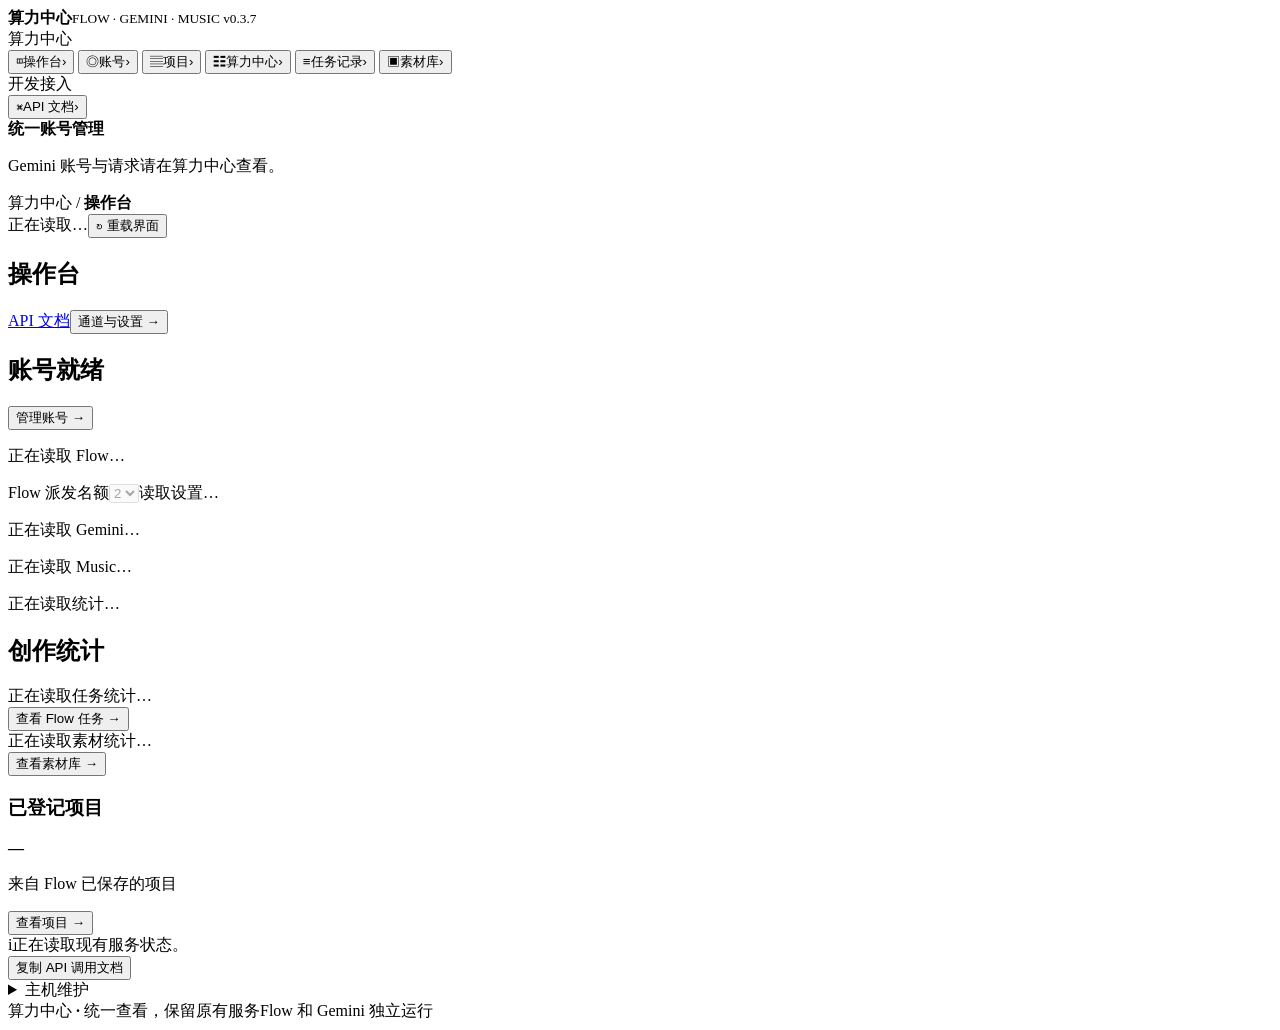
==== commit c7d8b1aa: "显示音乐积分与最近变动并移动 Flow 派发设置" ====
--- a/packaging/ubuntu/snapshot/workbench/index.html
+++ b/packaging/ubuntu/snapshot/workbench/index.html
@@ -46,7 +46,15 @@
 
           <section id="operationsDashboard" class="operations-dashboard" aria-labelledby="dashboardHeading">
             <header class="dashboard-heading"><h2 id="dashboardHeading">账号就绪</h2><button class="text-link" type="button" data-view="accounts">管理账号 <span aria-hidden="true">→</span></button></header>
-            <div id="overviewInsights" class="dashboard-summary"><p class="dashboard-loading">正在读取账号状态…</p></div>
+            <div id="overviewInsights" class="dashboard-summary">
+              <div class="dashboard-rings">
+                <div data-service-slot="FLOW"><p class="dashboard-loading">正在读取 Flow…</p></div>
+                <div class="desk-dispatch"><label for="dispatchConcurrency">Flow 派发名额</label><select id="dispatchConcurrency" disabled><option value="1">1</option><option value="2" selected>2</option><option value="3">3</option><option value="4">4</option><option value="5">5</option></select><span id="dispatchConcurrencyStatus" class="dispatch-concurrency-status" role="status" aria-live="polite">读取设置…</span></div>
+                <div data-service-slot="GEMINI"><p class="dashboard-loading">正在读取 Gemini…</p></div>
+                <div data-service-slot="MUSIC"><p class="dashboard-loading">正在读取 Music…</p></div>
+              </div>
+              <p data-governance-status role="status" class="sr-only"></p>
+            </div>
             <section id="governanceDialog" class="governance-dialog governance-inline" hidden aria-labelledby="governanceTitle">
               <header><h2 id="governanceTitle">Gemini 一键就绪</h2><button type="button" class="button button-light" data-govern-close>收起</button></header>
               <p id="governanceStatus" role="status"></p>
@@ -54,7 +62,6 @@
               <footer><button id="governanceCheck" class="button button-light" type="button">重新检查</button><button id="governanceRecords" type="button" class="text-link">对话记录 →</button></footer>
             </section>
             <div class="desk-usage">
-              <div class="desk-dispatch"><label for="dispatchConcurrency">Flow 派发名额</label><select id="dispatchConcurrency" disabled><option value="1">1</option><option value="2" selected>2</option><option value="3">3</option><option value="4">4</option><option value="5">5</option></select><span id="dispatchConcurrencyStatus" class="dispatch-concurrency-status" role="status" aria-live="polite">读取设置…</span></div>
               <section id="geminiQuotaOverview" class="dashboard-quotas" aria-label="Flow 任务与 Gemini 额度"><p>正在读取统计…</p></section>
               <div id="dashboardRuntime"></div>
             </div>
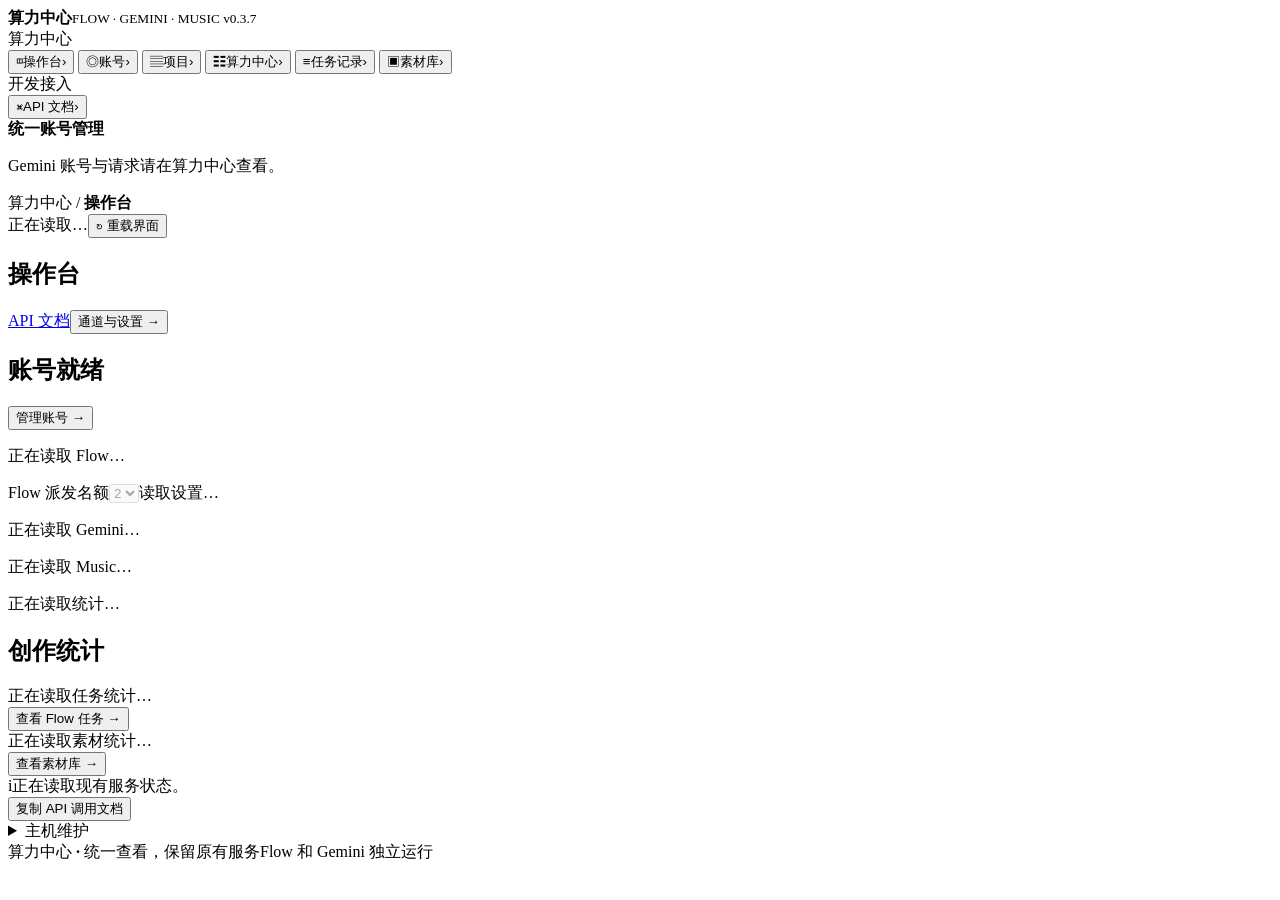
==== commit 96421bbd: "移除操作台已登记项目统计卡片" ====
--- a/packaging/ubuntu/snapshot/workbench/index.html
+++ b/packaging/ubuntu/snapshot/workbench/index.html
@@ -72,7 +72,6 @@
             <div class="overview-distributions">
               <article class="overview-chart"><div id="overviewTaskChart"><div class="empty">正在读取任务统计…</div></div><button class="text-link" type="button" data-view="tasks">查看 Flow 任务 <span aria-hidden="true">→</span></button></article>
               <article class="overview-chart"><div id="overviewMaterialChart"><div class="empty">正在读取素材统计…</div></div><button class="text-link" type="button" data-view="library">查看素材库 <span aria-hidden="true">→</span></button></article>
-              <article class="overview-chart desk-projects"><div class="overview-chart-header"><h3>已登记项目</h3><strong id="projectCount">—</strong></div><p>来自 Flow 已保存的项目</p><button class="text-link" type="button" data-view="projects">查看项目 <span aria-hidden="true">→</span></button></article>
             </div>
           </section>
 
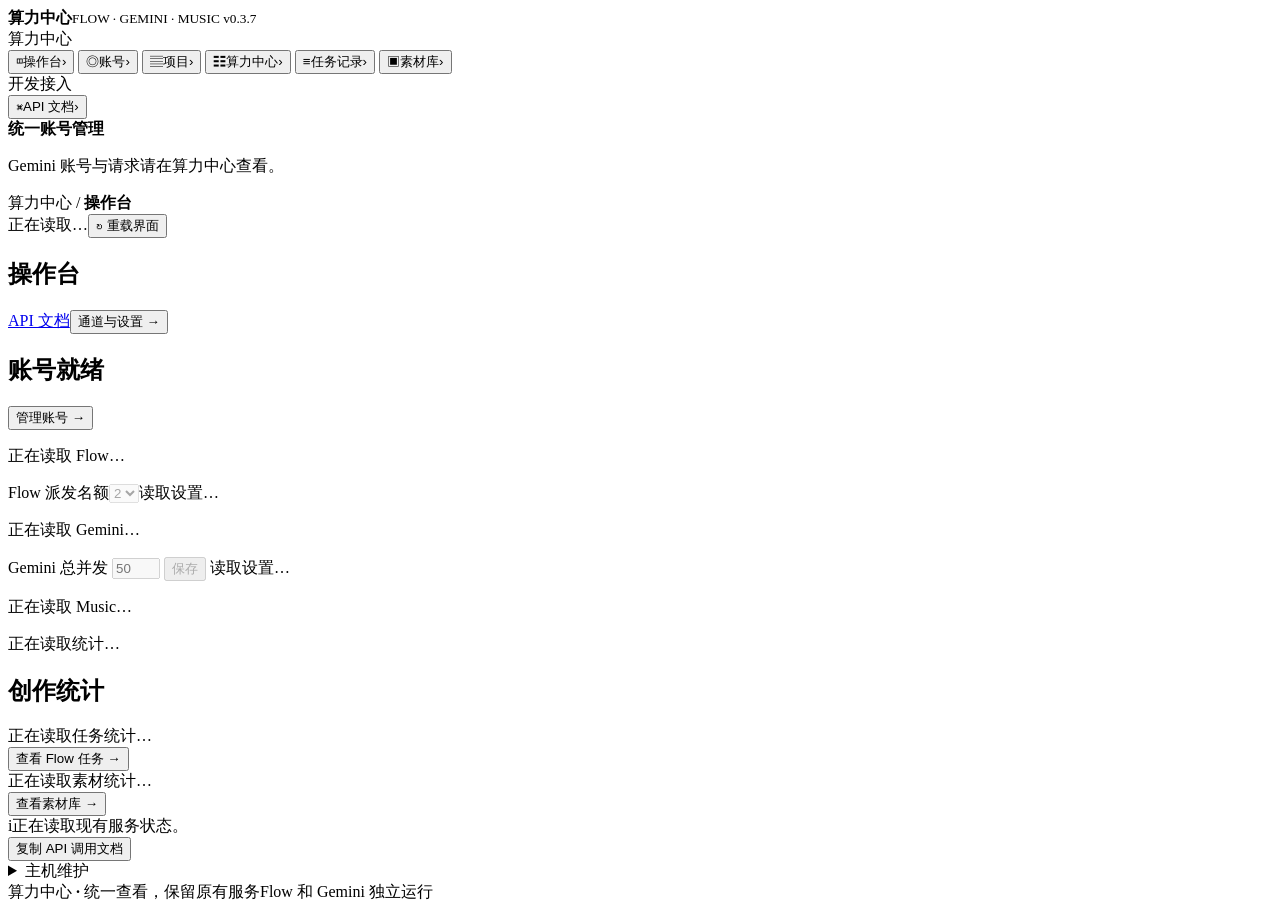
==== commit f53113d0: "增加 Gemini 总并发设置并默认使用 50 个名额" ====
--- a/packaging/ubuntu/snapshot/workbench/index.html
+++ b/packaging/ubuntu/snapshot/workbench/index.html
@@ -51,6 +51,12 @@
                 <div data-service-slot="FLOW"><p class="dashboard-loading">正在读取 Flow…</p></div>
                 <div class="desk-dispatch"><label for="dispatchConcurrency">Flow 派发名额</label><select id="dispatchConcurrency" disabled><option value="1">1</option><option value="2" selected>2</option><option value="3">3</option><option value="4">4</option><option value="5">5</option></select><span id="dispatchConcurrencyStatus" class="dispatch-concurrency-status" role="status" aria-live="polite">读取设置…</span></div>
                 <div data-service-slot="GEMINI"><p class="dashboard-loading">正在读取 Gemini…</p></div>
+                <form id="geminiConcurrencyForm" class="desk-dispatch desk-dispatch-gemini">
+                  <label for="geminiConcurrency">Gemini 总并发</label>
+                  <input id="geminiConcurrency" type="number" min="1" max="50" step="1" placeholder="50" required disabled>
+                  <button id="geminiConcurrencySave" class="button button-light" type="submit" disabled>保存</button>
+                  <span id="geminiConcurrencyStatus" class="dispatch-concurrency-status" role="status">读取设置…</span>
+                </form>
                 <div data-service-slot="MUSIC"><p class="dashboard-loading">正在读取 Music…</p></div>
               </div>
               <p data-governance-status role="status" class="sr-only"></p>
@@ -88,7 +94,7 @@
           <section class="account-pool" aria-labelledby="realAccountsHeading">
             <div class="account-pool-heading"><h2 id="realAccountsHeading">账号列表</h2><div class="account-heading-actions"><button id="activationScheduleToggle" class="button button-light" type="button" aria-expanded="false" aria-controls="activationSchedulePanel">通道与设置</button><button id="activateAccounts" hidden class="button button-primary" type="button" disabled>检查账号状态</button></div></div>
             <div id="realAccountsSummary" class="account-pool-summary">正在读取现有账号…</div>
-            <div id="activationSchedulePanel" class="activation-schedule" hidden><h3>官方调用 · 账号池</h3><p>新对话按号池优先顺序分配，多轮固定账号；Gemini CLI 默认总并发 20，与 Flow 独立。网页登录和网页保活不参与官方调用，暂停限制继续保留。</p><p id="retainedSettings">正在只读核对已保存的设置…</p><div hidden>
+            <div id="activationSchedulePanel" class="activation-schedule" hidden><h3>官方调用 · 账号池</h3><p>新对话按号池优先顺序分配，多轮固定账号；Gemini CLI 默认总并发 50，与 Flow 独立。网页登录和网页保活不参与官方调用，暂停限制继续保留。</p><p id="retainedSettings">正在只读核对已保存的设置…</p><div hidden>
               <form id="activationScheduleForm">
               <div class="activation-schedule-fields"><label><input id="activationScheduleEnabled" type="checkbox"> 启用每天定时检查</label><label>北京时间 <input id="activationScheduleTime" type="time" value="08:00" required></label><button class="button button-primary" type="submit">保存设置</button></div>
               <p id="activationScheduleStatus" class="panel-caption" role="status" aria-live="polite">正在读取定时设置…</p>
@@ -144,7 +150,7 @@
 
         <section id="conversationsView" class="view" aria-labelledby="conversationsHeading" hidden>
           <div class="page-heading"><div><h1 id="conversationsHeading">自定义对话</h1><p>使用官方调用与账号池，保留每轮问答、账号和耗时。</p><p id="chatCreateStatus" class="chat-create-status" role="status" aria-live="polite"></p></div><button id="chatNew" class="button button-primary" type="button">新建对话</button></div>
-          <div class="notice" role="note"><span class="notice-symbol">i</span><span>Gemini 无需网页常驻。新对话按号池优先顺序分配，续聊固定原账号；默认总并发 20，超出时排队，与 Flow 独立。单条新文字对话确认超时后，原账号最多重试三次；其他结果不明的请求待核对。</span></div>
+          <div class="notice" role="note"><span class="notice-symbol">i</span><span>Gemini 无需网页常驻。新对话按号池优先顺序分配，续聊固定原账号；默认总并发 50，超出时排队，与 Flow 独立。单条新文字对话确认超时后，原账号最多重试三次；其他结果不明的请求待核对。</span></div>
           <section class="conversation-filters" aria-label="对话筛选">
             <div class="conversation-filter-grid">
               <label>搜索<input id="chatFilterSearch" type="search" placeholder="搜索对话名称" maxlength="120"></label>
@@ -201,31 +207,61 @@
         </section>
 
         <section id="tasksView" class="view" aria-labelledby="tasksHeading" hidden>
-          <div class="page-heading"><div><div class="eyebrow"><span></span> TASKS</div><h1 id="tasksHeading">Flow 任务</h1><p>在算力中心查看流程进度和原后台任务。</p></div><a class="button button-light" href="#api" data-view="api">查看 API 文档 →</a></div>
-          <div class="notice" role="note"><span class="notice-symbol" aria-hidden="true">i</span><span>Flow 任务由原后台执行，系统自动安排账号和项目。</span></div>
-          <details class="panel task-tools original-tasks" aria-labelledby="flowCreateHeading">
-            <summary><strong id="flowCreateHeading">创建 Flow 任务</strong></summary><p class="panel-caption">无需填写项目，系统自动安排账号和项目；任务会真实生成并可能消耗积分。</p>
-            <div class="workflow-demo">
-              <details><summary>项目设置（可选）</summary><p><label for="flowProject">指定已有项目（可选）</label><br><select id="flowProject"><option value="auto">自动安排账号和项目</option></select></p><p>保持自动安排即可直接创建任务，无需先建立或填写项目。</p></details>
-              <p><label for="flowKind">类型</label> <select id="flowKind"><option value="image">图片</option><option value="video">视频</option><option value="audio">音频</option></select>
-              <label for="flowModel">模型</label> <select id="flowModel"></select>
-              <label for="flowAspect">比例</label> <select id="flowAspect"></select>
-              <label for="flowCount">数量</label> <select id="flowCount"><option>1</option><option>2</option><option>3</option><option>4</option></select></p>
-              <p id="flowVideoOptions" hidden><label for="flowResolution">清晰度</label> <select id="flowResolution"><option>720p</option><option>360p</option></select>
-              <label for="flowDuration">时长（秒）</label> <select id="flowDuration"><option>8</option><option>4</option><option>6</option><option>10</option></select></p>
-              <p><label for="flowStyleId">画风 ID（可选）</label> <input id="flowStyleId" type="text" autocomplete="off"></p>
-              <p><label for="flowPrompt">提示词</label></p><textarea id="flowPrompt" rows="4" cols="70" maxlength="10000"></textarea>
-              <p><label><input id="flowAutoRetry" type="checkbox" checked disabled> 单图或单视频失败后自动换号重试（最多 3 次）</label><br><small>取消勾选后只尝试一次。结果不明时保留原任务供核对。</small></p>
-              <p><label><input id="flowConfirm" type="checkbox"> 我确认创建本次任务，并同意此次可能产生的积分消耗</label></p>
-              <div class="workflow-demo-actions"><button id="flowSend" class="button button-primary" type="button" disabled>提交 Flow 任务</button><button id="flowNewRequest" class="button button-light" type="button" hidden>已核对，结束当前记录</button></div>
-              <p id="flowMessage" role="status">请选择项目并填写提示词。</p>
-            </div>
-          </details>
-          <details id="taskWindowsPanel" class="panel task-tools original-tasks" aria-labelledby="taskWindowsHeading"><summary><strong id="taskWindowsHeading">调度中心 · 账号任务窗口</strong></summary><p id="taskWindowsSummary" class="panel-caption">正在读取窗口绑定…</p><p class="panel-caption">每个账号固定一扇任务窗口，同账号输入排队。发送前重新核对账号、项目网页和桌面窗口，再激活到前台；手工窗口和草稿保留。以下显示上次核对结果。</p><div id="taskWindowsTable" class="table-wrap"><div class="empty">正在读取窗口…</div></div>
-            <section class="original-tasks" aria-labelledby="accountSyncHeading">
-              <div class="panel-heading"><div><h3 id="accountSyncHeading">调度任务记录</h3><p id="accountSyncSummary" class="panel-caption">正在读取调度任务记录…</p></div></div>
-              <div id="accountSyncTable" class="table-wrap"><div class="empty">正在读取调度任务记录…</div></div>
-            </section>
+          <div class="page-heading desk-heading"><div><h1 id="tasksHeading">Flow 任务</h1></div><a class="button button-light" href="#api" data-view="api">API 文档 <span aria-hidden="true">→</span></a></div>
+          <section class="panel flow-create" aria-labelledby="flowCreateHeading">
+            <header class="flow-create-header">
+              <h2 id="flowCreateHeading">创建 Flow 任务</h2>
+              <p>系统默认自动安排账号和项目。</p>
+            </header>
+            <div class="flow-create-body">
+              <div class="flow-create-prompt">
+                <label for="flowPrompt">提示词</label>
+                <textarea id="flowPrompt" rows="8" maxlength="10000" placeholder="描述你要生成的内容"></textarea>
+              </div>
+              <section class="flow-create-settings" aria-labelledby="flowSettingsHeading">
+                <h3 id="flowSettingsHeading">生成设置</h3>
+                <div class="flow-settings-grid">
+                  <label class="flow-field" for="flowKind">类型<select id="flowKind"><option value="image">图片</option><option value="video">视频</option><option value="audio">音频</option></select></label>
+                  <label class="flow-field" for="flowCount">数量<select id="flowCount"><option>1</option><option>2</option><option>3</option><option>4</option></select></label>
+                  <label class="flow-field flow-field-wide" for="flowModel">模型<select id="flowModel"></select></label>
+                  <label class="flow-field" for="flowAspect">比例<select id="flowAspect"></select></label>
+                  <label class="flow-field" for="flowStyleId">画风 ID（可选）<input id="flowStyleId" type="text" autocomplete="off"></label>
+                  <div id="flowVideoOptions" class="flow-settings-grid flow-field-wide" hidden>
+                    <label class="flow-field" for="flowResolution">清晰度<select id="flowResolution"><option>720p</option><option>360p</option></select></label>
+                    <label class="flow-field" for="flowDuration">时长（秒）<select id="flowDuration"><option>8</option><option>4</option><option>6</option><option>10</option></select></label>
+                  </div>
+                  <label class="flow-field flow-field-wide" for="flowProject">项目（可选）<select id="flowProject"><option value="auto">自动安排账号和项目</option></select></label>
+                </div>
+              </section>
+            </div>
+            <footer class="flow-create-footer">
+              <div class="flow-create-checks">
+                <label><input id="flowAutoRetry" type="checkbox" checked disabled aria-describedby="flowRetryHelp"> 单图或单视频失败后自动换号重试（最多 3 次）</label>
+                <small id="flowRetryHelp">取消勾选后只尝试一次。结果未确认时保留原任务供核对。</small>
+                <label><input id="flowConfirm" type="checkbox"> 我确认创建这次任务，并同意可能产生的积分消耗</label>
+              </div>
+              <div class="flow-create-actions">
+                <button id="flowSend" class="button button-primary" type="button" disabled>提交 Flow 任务</button>
+                <button id="flowNewRequest" class="button button-light" type="button" hidden>已核对，结束当前记录</button>
+              </div>
+              <p id="flowMessage" role="status">填写提示词并确认积分消耗后提交。</p>
+            </footer>
+          </section>
+          <details id="taskWindowsPanel" class="panel flow-check-records original-tasks" aria-labelledby="taskWindowsHeading">
+            <summary><strong id="taskWindowsHeading">账号检查记录</strong><span>任务窗口与后台检查</span></summary>
+            <div class="flow-check-body">
+              <section aria-labelledby="flowCheckWindowsHeading">
+                <h3 id="flowCheckWindowsHeading">账号任务窗口</h3>
+                <p id="taskWindowsSummary" class="panel-caption">正在读取窗口绑定…</p>
+                <p class="panel-caption">此处显示上次核对结果。发送时会重新核对账号、项目和任务窗口。</p>
+                <div id="taskWindowsTable" class="table-wrap"><div class="empty">正在读取窗口…</div></div>
+              </section>
+              <section aria-labelledby="accountSyncHeading">
+                <h3 id="accountSyncHeading">后台检查</h3>
+                <p id="accountSyncSummary" class="panel-caption">正在读取账号检查记录…</p>
+                <div id="accountSyncTable" class="table-wrap"><div class="empty">正在读取账号检查记录…</div></div>
+              </section>
+            </div>
           </details>
         </section>
         <section id="recordsView" class="view" aria-labelledby="recordsHeading" hidden>
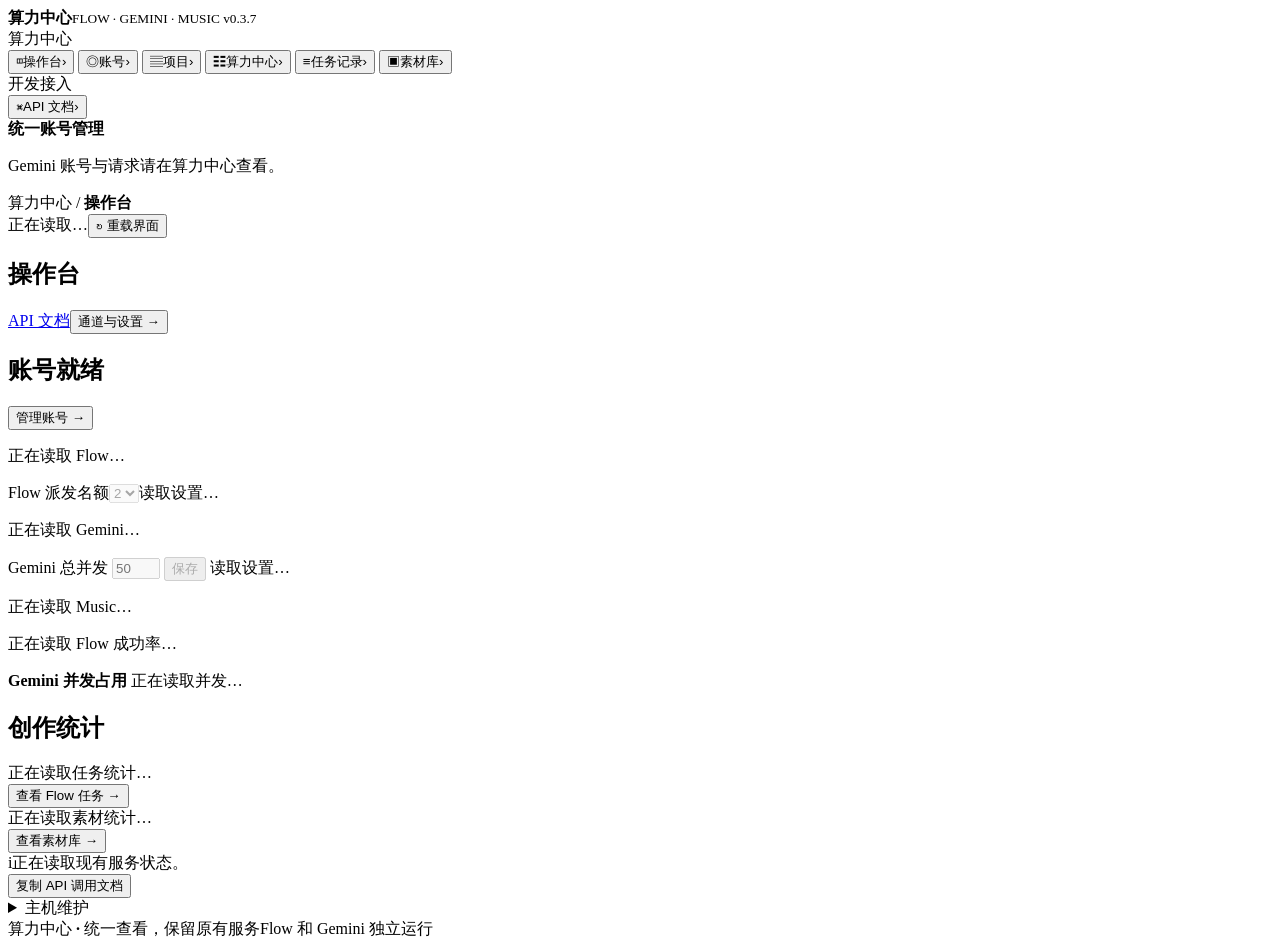
==== commit c7faecd2: "在操作台显示 Gemini 并发进度条" ====
--- a/packaging/ubuntu/snapshot/workbench/index.html
+++ b/packaging/ubuntu/snapshot/workbench/index.html
@@ -68,7 +68,22 @@
               <footer><button id="governanceCheck" class="button button-light" type="button">重新检查</button><button id="governanceRecords" type="button" class="text-link">对话记录 →</button></footer>
             </section>
             <div class="desk-usage">
-              <section id="geminiQuotaOverview" class="dashboard-quotas" aria-label="Flow 任务与 Gemini 额度"><p>正在读取统计…</p></section>
+              <section id="geminiQuotaOverview" class="dashboard-quotas" aria-label="Flow 任务与 Gemini 使用统计">
+                <div class="quota-main">
+                  <div class="quota-window-flow">
+                    <div id="flowSuccessOverview" class="quota-window"><p class="subtle">正在读取 Flow 成功率…</p></div>
+                    <div class="gemini-concurrency-usage">
+                      <div class="gemini-concurrency-usage-header">
+                        <strong id="geminiConcurrencyUsageLabel">Gemini 并发占用</strong>
+                        <span id="geminiConcurrencyUsageText">正在读取并发…</span>
+                      </div>
+                      <div id="geminiConcurrencyMeter" class="quota-track is-unknown" role="progressbar" aria-labelledby="geminiConcurrencyUsageLabel" aria-describedby="geminiConcurrencyUsageText"><i aria-hidden="true"></i></div>
+                    </div>
+                  </div>
+                  <div id="geminiSharedQuota" class="quota-shared-slot"></div>
+                </div>
+                <div id="geminiQuotaBreakdown"></div>
+              </section>
               <div id="dashboardRuntime"></div>
             </div>
           </section>
